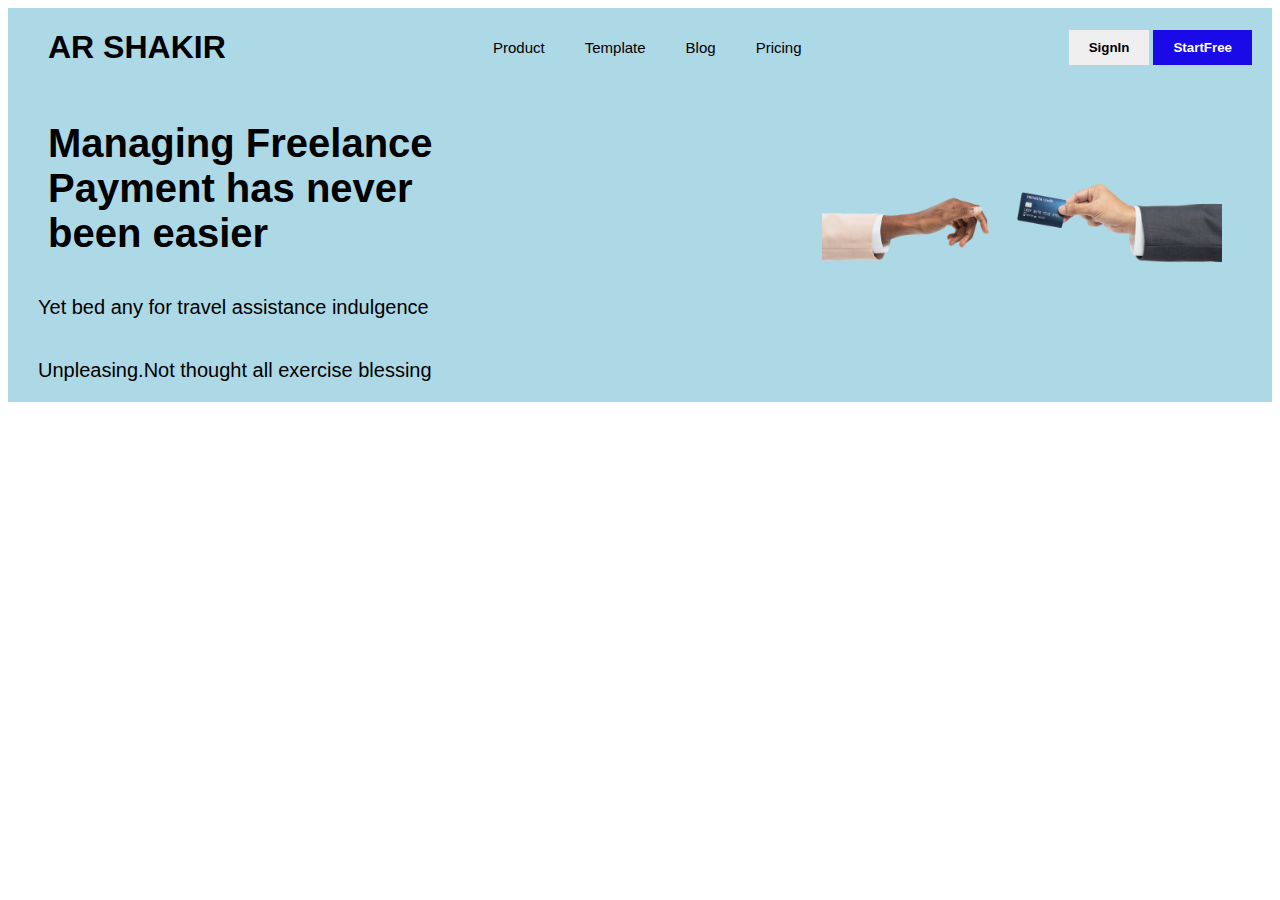
==== index.html @ f8433059 "creating header section" ====
<!DOCTYPE html>
<html>

<head>
    <meta charset='utf-8'>
    <meta http-equiv='X-UA-Compatible' content='IE=edge'>
    <title>Page Title</title>
    <meta name='viewport' content='width=device-width, initial-scale=1'>
    <link rel='stylesheet' type='text/css' media='screen' href='index.css'>
    <script src='main.js'></script>
</head>

<body>
    <section class="Header">
        <div class="nav-bar">

            <h1>AR SHAKIR</h1>

            <ul>
                <li><a href="#product">Product</a></li>
                <li><a href="#template">Template</a></li>
                <li><a href="#blog">Blog</a></li>
                <li><a href="#pricing">Pricing</a></li>
            </ul>
            <div>
                <a href="#"><input class="signin" type="submit" value="SignIn" name="signin"></a>
                <a href="#"><input class="start" type="submit" value="StartFree" name="StartFree"></a>
            </div>
        </div>
        </div>


        <div class="content">

            <div class="content-left">
                <div class="info">
                    <h2>Managing Freelance <br> Payment has never <br> been easier</h2>
                    <p>Yet bed any for travel assistance indulgence</p>
                    <p>Unpleasing.Not thought all exercise blessing</p>
                </div>
            </div>

            <div class="content-right">
                <img src="images/image3.png">
            </div>
        </div>
    </section>
</body>

</html>
---- index.css ----
.Header {
    background: lightblue;

}

.nav-bar {
    width: 100%;
    display: flex;
    justify-content: space-between;
    align-items: center;

}

.nav-bar h1 {
    font-weight: 600;
    font-family: sans-serif;
    color: black;
    margin-left: 40px;
}

.nav-bar ul {
    display: flex;
    list-style: none;
}

.nav-bar ul li {
    margin-right: 40px;

}

.nav-bar ul li a {
    text-decoration: none;
    color: black;
    font-weight: 500;
    font-family: sans-serif;
    font-size: 15px;
}

.nav-bar ul .active::after {
    content: '';
    width: 50%;
    height: 5px;
    background-color: orange;
    display: flex;
    position: relative;
    margin-left: 15px;
}

input {
    padding: 10px 20px;
    cursor: pointer;
    font-weight: bold;
}

.signin {
    background: transparent rgb(166, 166, 168);
    border: none;
}

.start {
    background: rgb(25, 10, 231);
    color: white;
    outline: none;
    border: none;
    margin-right: 20px;

}

.content {
    display: grid;
    grid-template-columns: 50% auto;
    gap: 30px;
    align-items: center;
    justify-content: space-between;
    width: 100%;

}

.content .content-left {
    display: block;
    width: 100%;
}

.content .content-left .info {
    max-width: 100%;
    display: flex;
    flex-direction: column;
}

.content .content-left .info h2 {
    font-size: 40px;
    font-family: sans-serif;
    margin-bottom: 20px;
    margin-left: 40px;
}

.content .content-left .info p {
    font-size: 20px;
    margin-left: 30px;
    font-family: sans-serif;
}

.content .content-right {
    display: block;
    width: 50%;
}

.content .content-right img {
    width: 400px;
    height: auto;
    position: relative;
    margin-right: 50px;


}
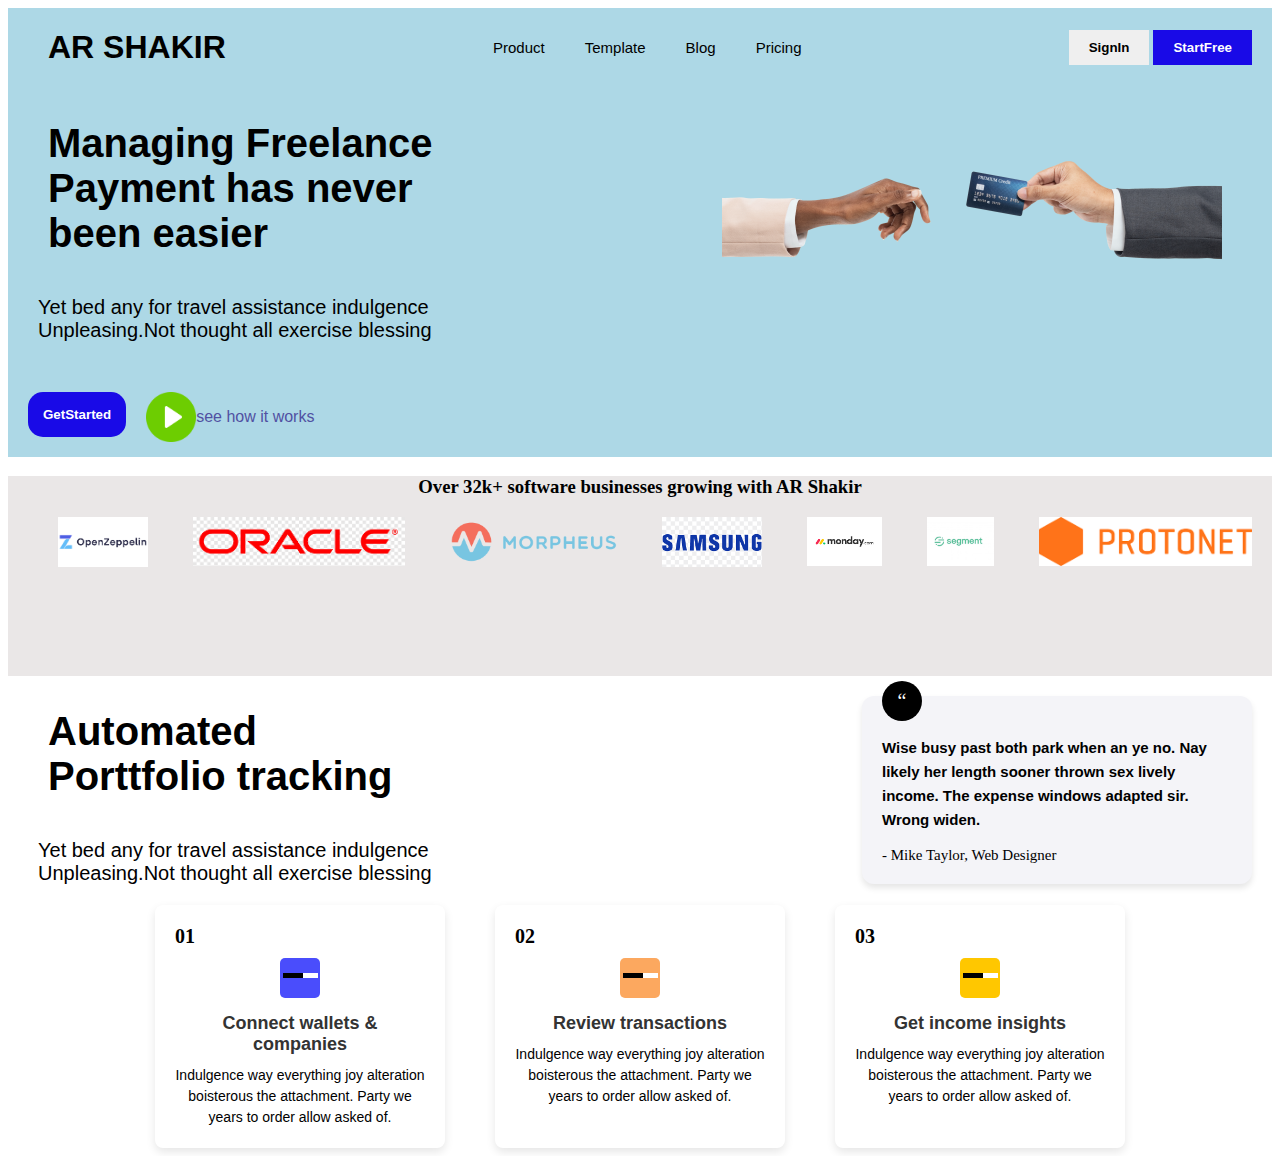
==== commit 05115f87: "body section" ====
--- a/index.html
+++ b/index.html
@@ -35,16 +35,99 @@
             <div class="content-left">
                 <div class="info">
                     <h2>Managing Freelance <br> Payment has never <br> been easier</h2>
-                    <p>Yet bed any for travel assistance indulgence</p>
-                    <p>Unpleasing.Not thought all exercise blessing</p>
+                    <p>Yet bed any for travel assistance indulgence <br>
+                        Unpleasing.Not thought all exercise blessing</p>
                 </div>
             </div>
-
             <div class="content-right">
                 <img src="images/image3.png">
             </div>
+
+            <div class="btn">
+                <a href="#"><input class="get-started" type="submit" value="GetStarted" name="GetStarted"></a>
+
+                <img src="images/play-button.png">
+                <p class="h">see how it works</p>
+
+            </div>
+
+
+
+
         </div>
     </section>
+    <section class="body">
+        <h3>Over 32k+ software businesses growing with AR Shakir</h3>
+        <div class="imagess">
+            <img src="images/z.png">
+            <img src="images/o.png">
+            <img src="images/m.png">
+            <img src="images/s.png">
+            <img src="images/mo.png">
+            <img src="images/se.jpg">
+            <img src="images/pr.png">
+        </div>
+    </section>
+    <div class="content">
+        <div class="content-left">
+            <div class="info">
+                <h2>Automated <br> Porttfolio tracking</h2>
+                <p>Yet bed any for travel assistance indulgence <br>
+                    Unpleasing.Not thought all exercise blessing</p>
+            </div>
+        </div>
+        <div class="testimonial-card">
+            <div class="quote-icon">“</div>
+            <div class="testimonial-text">
+                Wise busy past both park when an ye no. Nay likely her length sooner thrown sex lively income.
+                The expense windows adapted sir. Wrong widen.
+            </div>
+            <div class="testimonial-author">
+                - Mike Taylor, Web Designer
+            </div>
+        </div>
+
+    </div>
+    <div class="steps-container">
+        <div class="step">
+            <div class="step-number">01</div>
+            <div class="icon blue">
+                <div></div>
+                <div></div>
+            </div>
+            <div class="step-title">Connect wallets & companies</div>
+            <div class="step-description">
+                Indulgence way everything joy alteration boisterous the attachment. Party we years to order allow
+                asked of.
+            </div>
+        </div>
+
+        <div class="step">
+            <div class="step-number">02</div>
+            <div class="icon orange">
+                <div></div>
+                <div></div>
+            </div>
+            <div class="step-title">Review transactions</div>
+            <div class="step-description">
+                Indulgence way everything joy alteration boisterous the attachment. Party we years to order allow
+                asked of.
+            </div>
+        </div>
+
+        <div class="step">
+            <div class="step-number">03</div>
+            <div class="icon yellow">
+                <div></div>
+                <div></div>
+            </div>
+            <div class="step-title">Get income insights</div>
+            <div class="step-description">
+                Indulgence way everything joy alteration boisterous the attachment. Party we years to order allow
+                asked of.
+            </div>
+        </div>
+    </div>
 </body>
 
 </html>--- a/index.css
+++ b/index.css
@@ -1,5 +1,7 @@
 .Header {
     background: lightblue;
+
+    overflow: hidden;
 
 }
 
@@ -97,6 +99,7 @@
 .content .content-left .info p {
     font-size: 20px;
     margin-left: 30px;
+    margin-bottom: 20px;
     font-family: sans-serif;
 }
 
@@ -106,10 +109,184 @@
 }
 
 .content .content-right img {
-    width: 400px;
+    width: 500px;
     height: auto;
     position: relative;
     margin-right: 50px;
-
-
+    padding-top: 20px;
+
+
+}
+
+.get-started {
+    background: rgb(25, 10, 231);
+    color: white;
+    outline: none;
+    border: none;
+    margin-left: 20px;
+    margin-bottom: 20px;
+    border-radius: 15px;
+    float: left;
+    margin-right: 20px;
+    padding: 15px;
+}
+
+img {
+    width: 50px;
+    float: left;
+
+}
+
+.h {
+    float: left;
+    padding-bottom: 10px;
+    font-family: Arial, Helvetica, sans-serif;
+    color: rgb(81, 81, 162);
+
+
+}
+
+h3 {
+    text-align: center;
+}
+
+.body {
+    background: rgb(234, 231, 231);
+    height: 200px;
+
+}
+
+.imagess {
+    display: flex;
+    justify-content: left;
+    margin-left: 50px;
+    flex-wrap: wrap;
+    margin-right: 20px;
+
+    justify-content: space-between;
+}
+
+.imagess img {
+
+    max-height: 50px;
+    width: auto;
+    object-fit: contain;
+
+
+
+
+}
+
+.testimonial-card {
+    width: 350px;
+    background-color: #f4f4f8;
+    border-radius: 12px;
+    padding: 20px;
+    box-shadow: 0 4px 6px rgba(0, 0, 0, 0.1);
+    position: relative;
+    margin-right: 20px;
+}
+
+.quote-icon {
+    position: absolute;
+    top: -15px;
+    left: 20px;
+    background-color: #000;
+    color: #fff;
+    width: 40px;
+    height: 40px;
+    border-radius: 50%;
+    display: flex;
+    justify-content: center;
+    align-items: center;
+    font-size: 20px;
+}
+
+.testimonial-text {
+    margin-top: 20px;
+    font-size: 15px;
+    font-weight: bold;
+    font-family: Arial, Helvetica, sans-serif;
+    line-height: 1.6;
+}
+
+.testimonial-author {
+    margin-top: 15px;
+    font-size: 15px;
+
+    text-align: left;
+}
+
+
+
+
+.steps-container {
+    display: flex;
+    justify-content: center;
+    gap: 50px;
+
+}
+
+.step {
+    background: #fff;
+    border-radius: 8px;
+    box-shadow: 0 4px 10px rgba(0, 0, 0, 0.1);
+    padding: 20px;
+    text-align: center;
+    width: 250px;
+}
+
+.step-number {
+    font-size: 20px;
+    font-weight: bold;
+    text-align: left;
+    margin-bottom: 10px;
+}
+
+.icon {
+    width: 40px;
+    height: 40px;
+    margin: 0 auto 15px;
+    display: flex;
+    justify-content: center;
+    align-items: center;
+    border-radius: 5px;
+}
+
+.icon.blue {
+    background-color: #4a4dfc;
+}
+
+.icon.orange {
+    background-color: #fca85f;
+}
+
+.icon.yellow {
+    background-color: #ffc700;
+}
+
+.icon div {
+    width: 20px;
+    height: 5px;
+    background: black;
+    margin-bottom: 5px;
+}
+
+.icon div:last-child {
+    width: 15px;
+    background: #fff;
+}
+
+.step-title {
+    font-size: 18px;
+    font-weight: bold;
+    color: #333;
+    margin-bottom: 10px;
+    font-family: Arial, Helvetica, sans-serif;
+}
+
+.step-description {
+    font-size: 14px;
+    font-family: Arial, Helvetica, sans-serif;
+    line-height: 1.5;
 }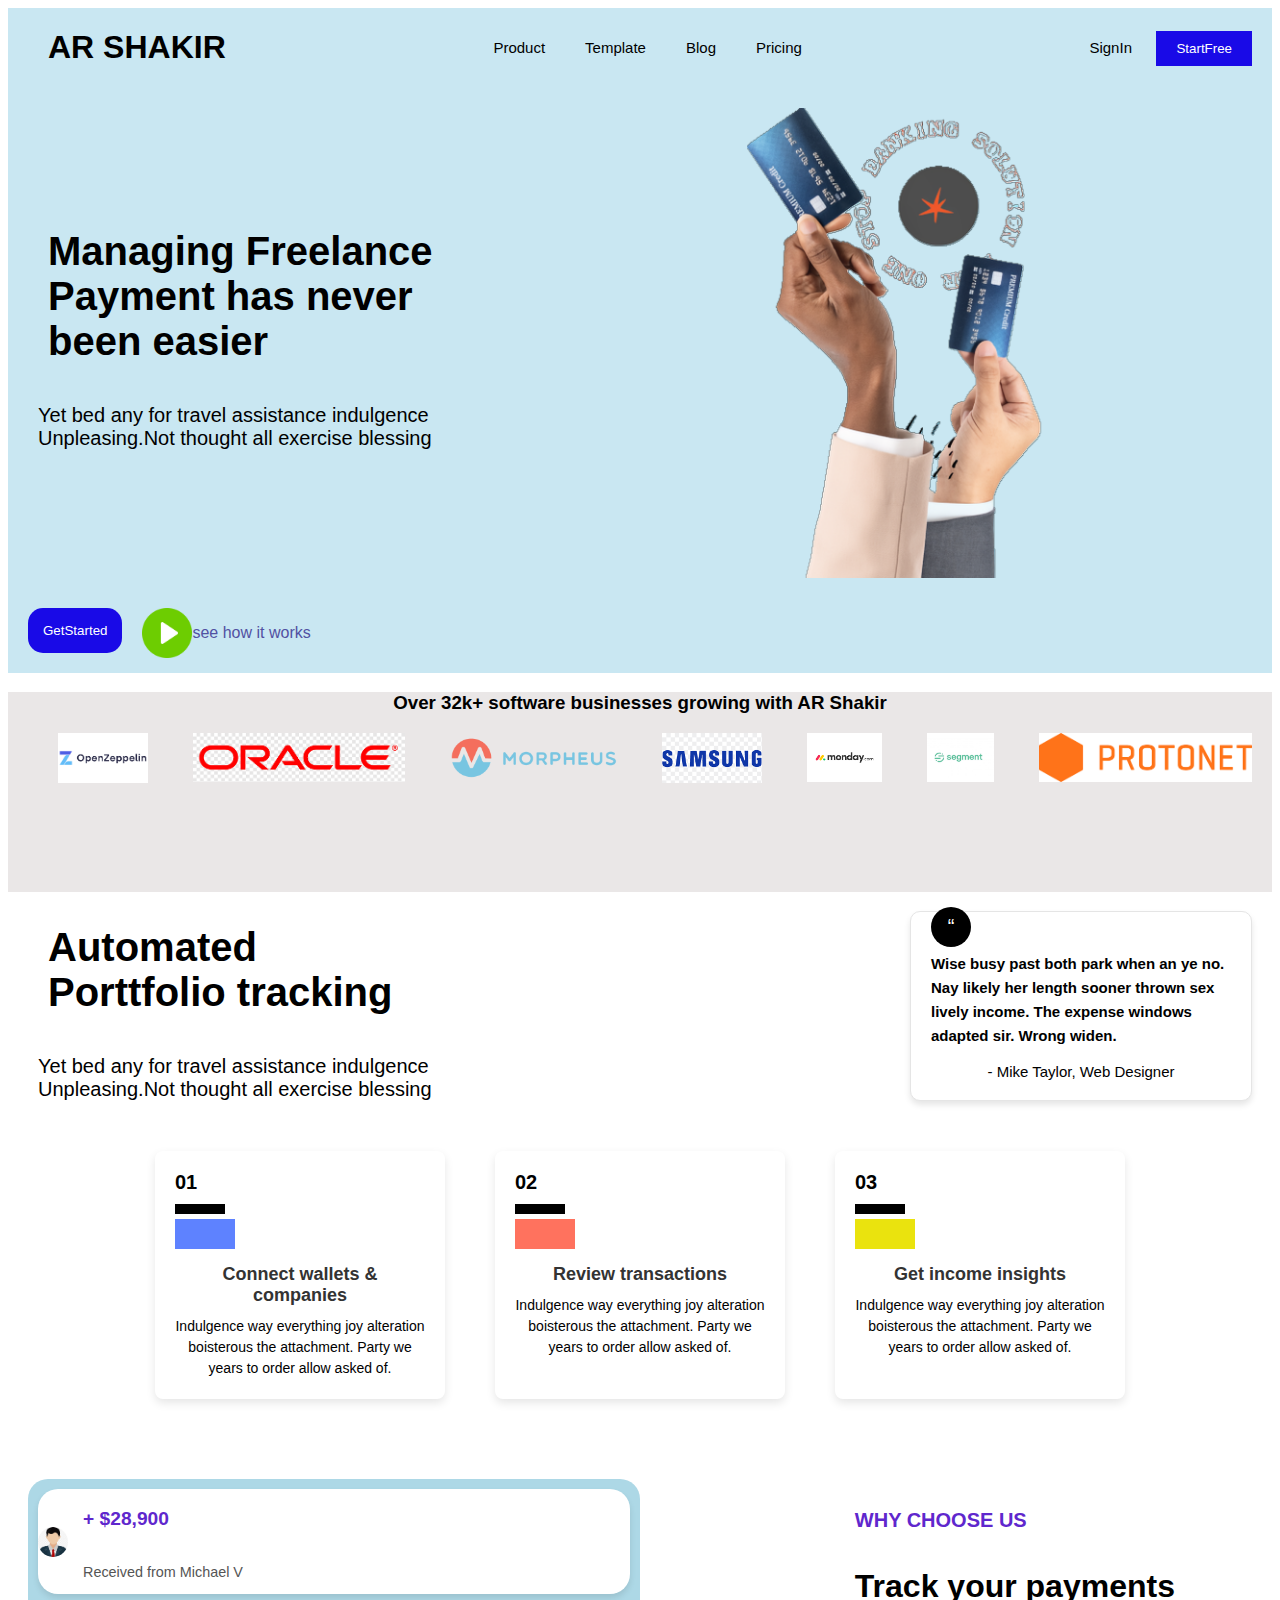
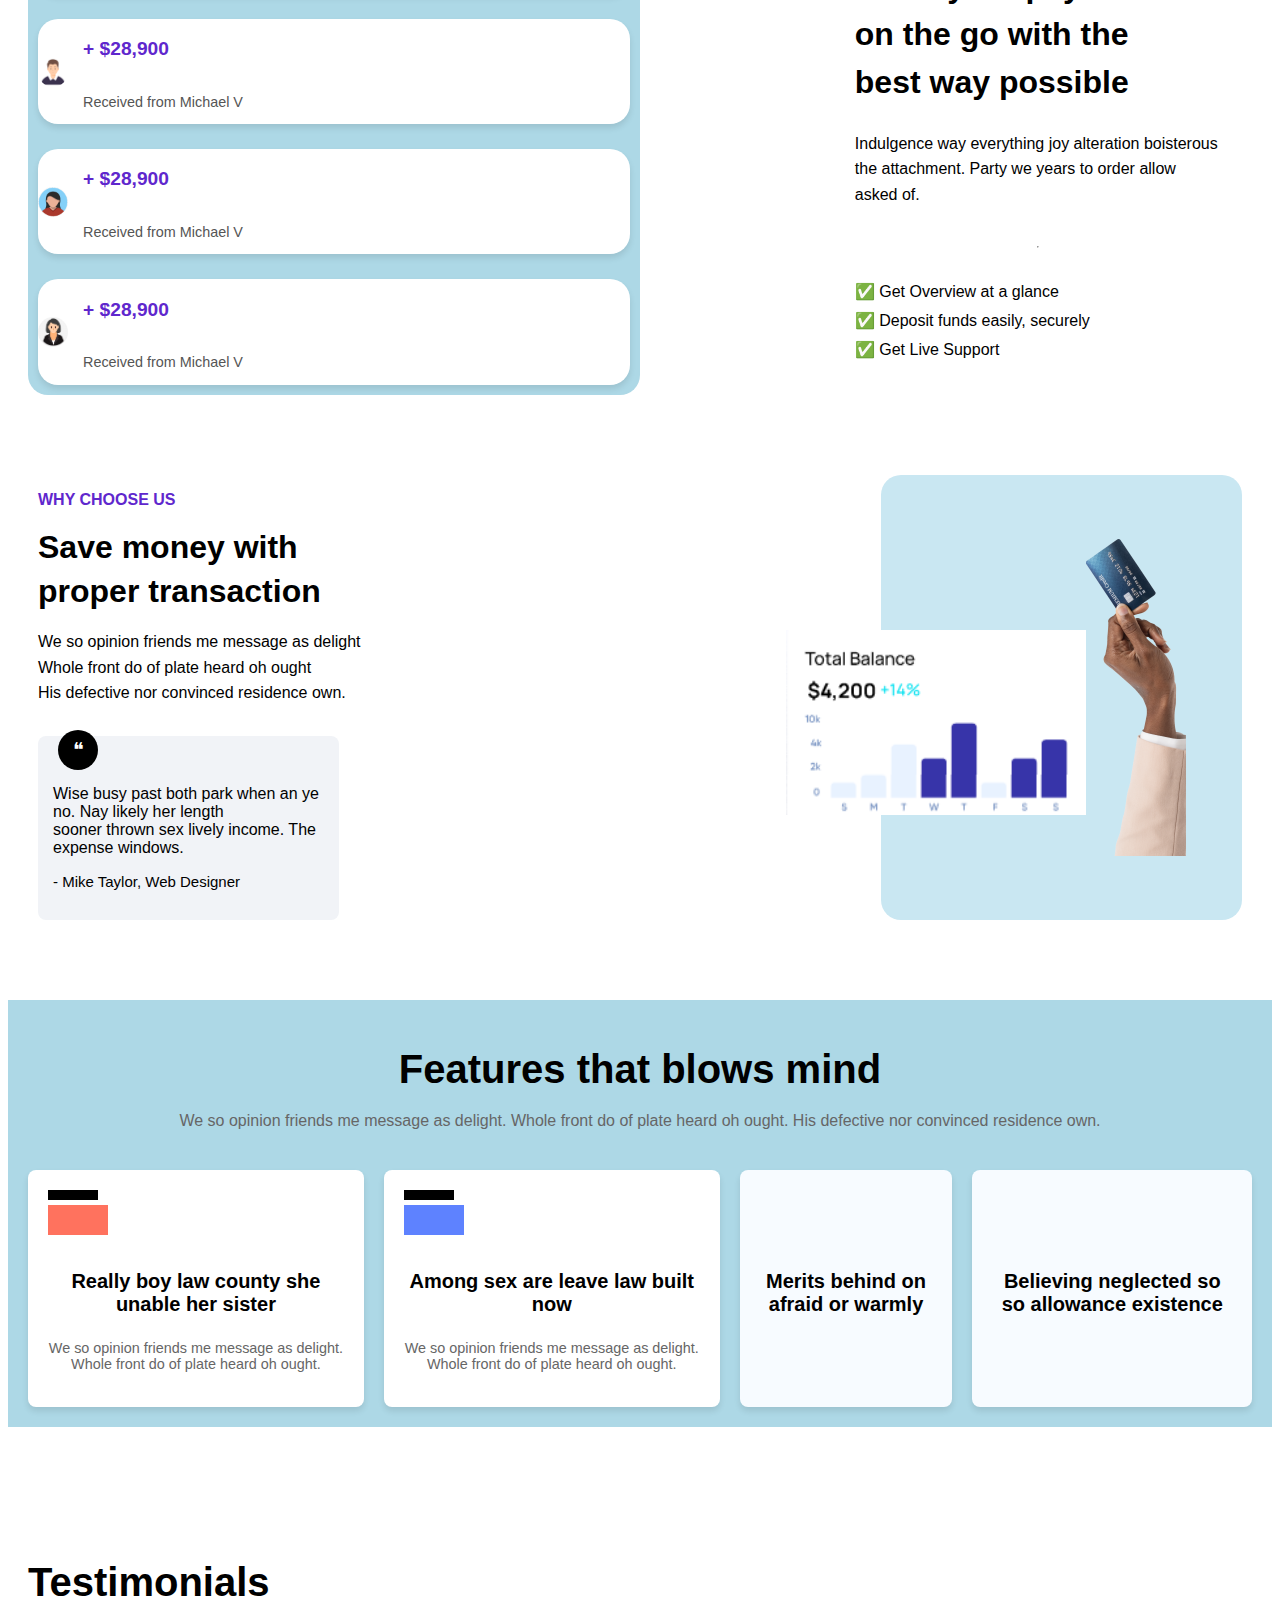
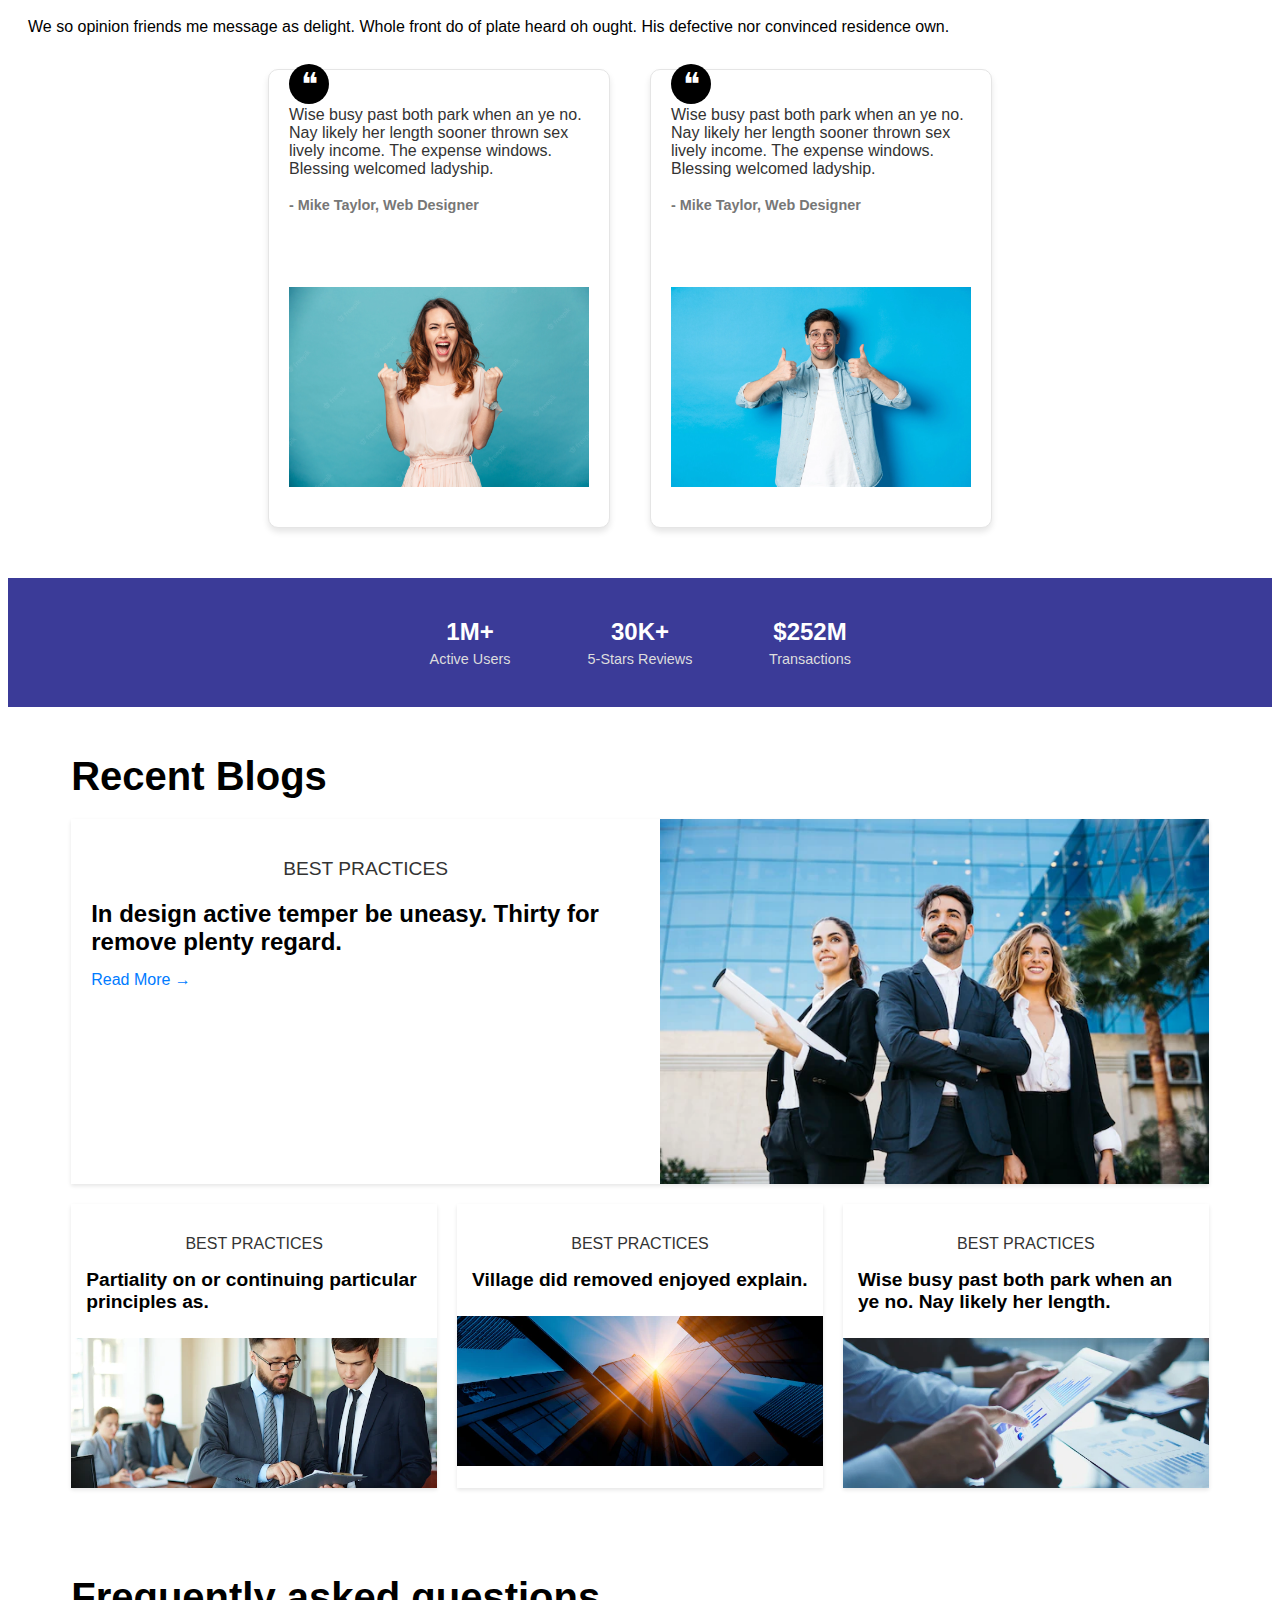
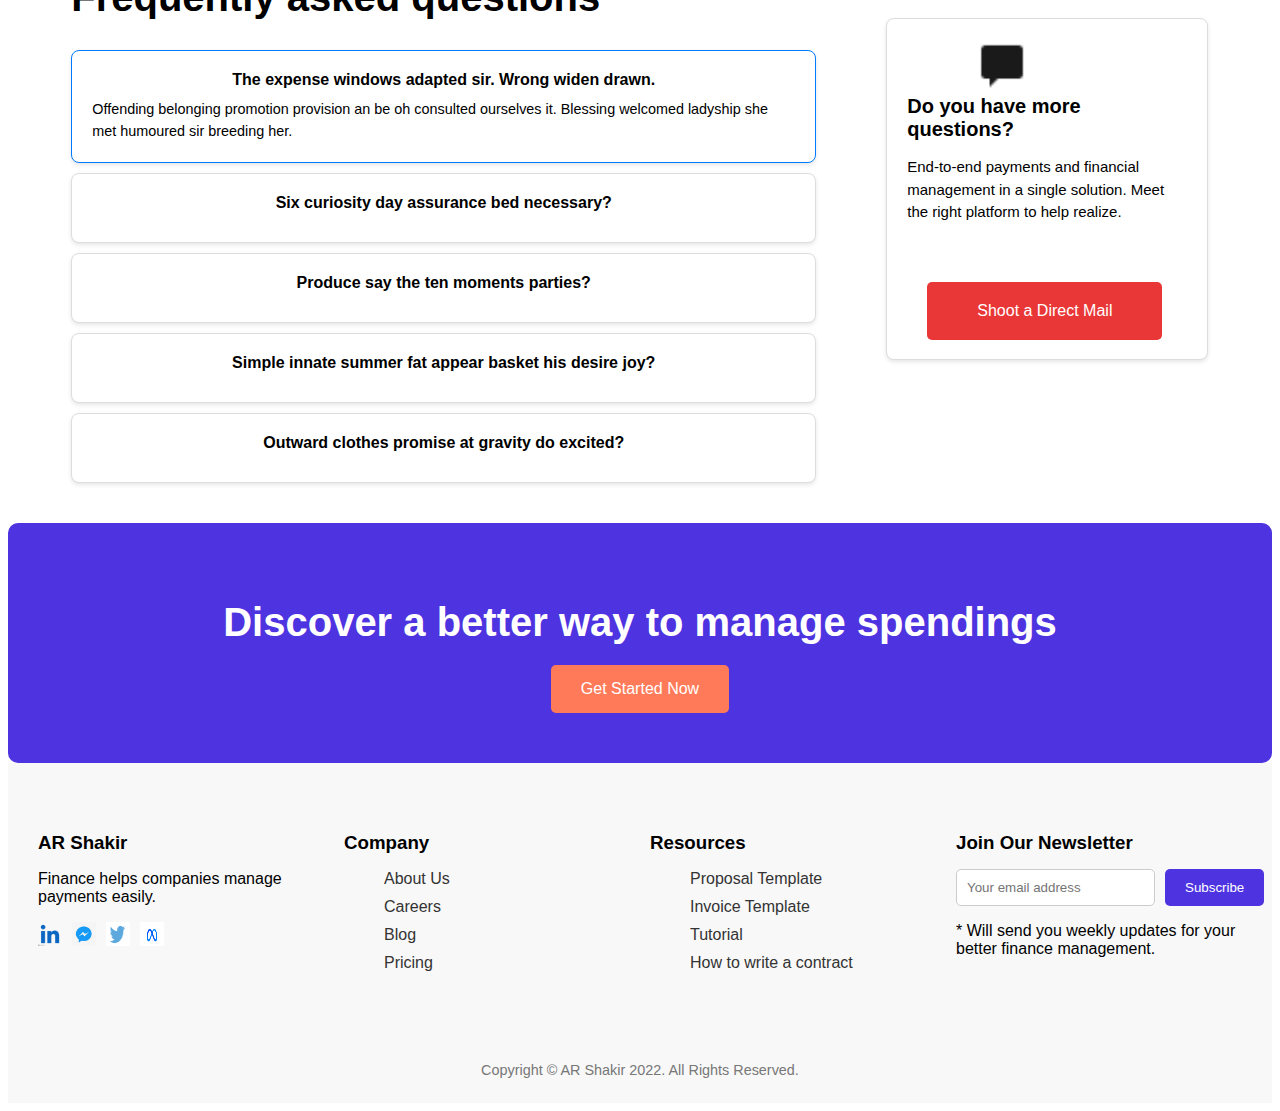
==== commit 81b2f61b: "almost completed" ====
--- a/index.html
+++ b/index.html
@@ -40,7 +40,7 @@
                 </div>
             </div>
             <div class="content-right">
-                <img src="images/image3.png">
+                <img src="images/image1.png">
             </div>
 
             <div class="btn">
@@ -50,13 +50,10 @@
                 <p class="h">see how it works</p>
 
             </div>
-
-
-
-
         </div>
     </section>
-    <section class="body">
+    <section class="para">
+
         <h3>Over 32k+ software businesses growing with AR Shakir</h3>
         <div class="imagess">
             <img src="images/z.png">
@@ -67,6 +64,8 @@
             <img src="images/se.jpg">
             <img src="images/pr.png">
         </div>
+
+
     </section>
     <div class="content">
         <div class="content-left">
@@ -91,10 +90,8 @@
     <div class="steps-container">
         <div class="step">
             <div class="step-number">01</div>
-            <div class="icon blue">
-                <div></div>
-                <div></div>
-            </div>
+            <div class="card-icon1" style="background-color: black;"></div>
+            <div class="card-icon" style="background-color: #5E82FF;"></div>
             <div class="step-title">Connect wallets & companies</div>
             <div class="step-description">
                 Indulgence way everything joy alteration boisterous the attachment. Party we years to order allow
@@ -104,10 +101,8 @@
 
         <div class="step">
             <div class="step-number">02</div>
-            <div class="icon orange">
-                <div></div>
-                <div></div>
-            </div>
+            <div class="card-icon1" style="background-color: black;"></div>
+            <div class="card-icon" style="background-color: #FF725E;"></div>
             <div class="step-title">Review transactions</div>
             <div class="step-description">
                 Indulgence way everything joy alteration boisterous the attachment. Party we years to order allow
@@ -117,10 +112,8 @@
 
         <div class="step">
             <div class="step-number">03</div>
-            <div class="icon yellow">
-                <div></div>
-                <div></div>
-            </div>
+            <div class="card-icon1" style="background-color: black;"></div>
+            <div class="card-icon" style="background-color: #eae30e;"></div>
             <div class="step-title">Get income insights</div>
             <div class="step-description">
                 Indulgence way everything joy alteration boisterous the attachment. Party we years to order allow
@@ -128,6 +121,328 @@
             </div>
         </div>
     </div>
+    <div class="container">
+        <div class="left-section">
+            <div class="card">
+                <img src="images/user1.jpg">
+                <div class="card-content">
+                    <p class="amount">+ $28,900</p>
+                    <p class="received">Received from Michael V</p>
+                </div>
+            </div>
+            <div class="card">
+                <img src="images/user2.png">
+                <div class="card-content">
+                    <p class="amount">+ $28,900</p>
+                    <p class="received">Received from Michael V</p>
+                </div>
+            </div>
+            <div class="card">
+                <img src="images/user3.png">
+                <div class="card-content">
+                    <p class="amount">+ $28,900</p>
+                    <p class="received">Received from Michael V</p>
+                </div>
+            </div>
+            <div class="card">
+                <img src="images/user4.png">
+                <div class="card-content">
+                    <p class="amount">+ $28,900</p>
+                    <p class="received">Received from Michael V</p>
+                </div>
+            </div>
+        </div>
+        <div class="right-section">
+            <h3>WHY CHOOSE US</h3>
+            <h1>Track your payments <br>on the go with the <br>best way possible</h1>
+
+
+            <p class="description">
+                Indulgence way everything joy alteration boisterous <br>the attachment.
+                Party we years to order allow asked of.
+            </p>
+            <hr>
+            <ul class="features">
+                <li>✅ Get Overview at a glance</li>
+                <li>✅ Deposit funds easily, securely</li>
+                <li>✅ Get Live Support</li>
+
+            </ul>
+        </div>
+    </div>
+
+
+    <div class="container1">
+        <div class="left-section1">
+            <h3>WHY CHOOSE US</h3>
+            <h1>Save money with <br>proper transaction</h1>
+            <p class="description">
+                We so opinion friends me message as delight <br> Whole front do of plate heard oh ought <br>
+                His defective nor convinced residence own.
+            </p>
+
+            <div class="testimonial">
+                <div class="quote-icon">❝</div>
+                <br>
+                <p>Wise busy past both park when an ye no. Nay likely her length <br>sooner thrown sex lively income.
+                    The
+                    expense windows.</p>
+                <p class="author">- Mike Taylor, Web Designer</p>
+            </div>
+        </div>
+        <div class="right-section1">
+
+            <div class="bar">
+                <img src="images/bar.png">
+            </div>
+            <div class="card-image">
+                <img src="images/hand.png">
+            </div>
+
+        </div>
+    </div>
+    <section class="features-section">
+        <h1 class="section-title">Features that blows mind</h1>
+        <p class="section-subtitle">
+            We so opinion friends me message as delight. Whole front do of plate heard oh ought.
+            His defective nor convinced residence own.
+        </p>
+        <div class="features-grid">
+            <div class="feature-card">
+                <div class="card-icon1" style="background-color: black;"></div>
+                <div class="card-icon" style="background-color: #FF725E;"></div>
+                <h3 class="card-title">Really boy law county she unable her sister</h3>
+                <p class="card-description">
+                    We so opinion friends me message as delight. Whole front do of plate heard oh ought.
+                </p>
+            </div>
+            <div class="feature-card">
+                <div class="card-icon1" style="background-color: black;"></div>
+                <div class="card-icon" style="background-color: #5E82FF;"></div>
+                <h3 class="card-title">Among sex are leave law built now</h3>
+                <p class="card-description">
+                    We so opinion friends me message as delight. Whole front do of plate heard oh ought.
+                </p>
+            </div>
+            <div class="feature-card small-card">
+                <h3 class="card-title">Merits behind on afraid or warmly</h3>
+            </div>
+            <div class="feature-card small-card">
+                <h3 class="card-title">Believing neglected so so allowance existence</h3>
+            </div>
+        </div>
+    </section>
+    <section class="testimonials-section">
+        <div class="testimonials-header">
+            <h2>Testimonials</h2>
+            <p>We so opinion friends me message as delight. Whole front do of plate heard oh ought. His defective nor
+                convinced residence own.</p>
+        </div>
+
+        <div class="testimonials-container">
+
+            <div class="testimonial-card">
+                <div class="testimonial-quote">
+                    <span class="quote-icon">❝</span>
+                </div>
+                <div class="testimonial-content">
+                    <p>Wise busy past both park when an ye no. Nay likely her length sooner thrown sex lively income.
+                        The expense windows. Blessing welcomed ladyship.</p>
+                    <h4>- Mike Taylor, Web Designer</h4>
+                </div>
+                <div class="testimonial-image">
+                    <img src="images/person1.png" alt="Mike Taylor">
+                </div>
+            </div>
+
+
+            <div class="testimonial-card">
+                <div class="testimonial-quote">
+                    <span class="quote-icon">❝</span>
+                </div>
+                <div class="testimonial-content">
+                    <p>Wise busy past both park when an ye no. Nay likely her length sooner thrown sex lively income.
+                        The expense windows. Blessing welcomed ladyship.</p>
+                    <h4>- Mike Taylor, Web Designer</h4>
+                </div>
+                <div class="testimonial-image">
+                    <img src="images/person2.png" alt="Another Testimonial">
+                </div>
+            </div>
+        </div>
+    </section>
+
+
+    <div class="stats-section">
+        <div class="stats-container">
+            <div class="stat-item">
+                <div class="stat-value">1M+</div>
+                <div class="stat-label">Active Users</div>
+            </div>
+            <div class="stat-item">
+                <div class="stat-value">30K+</div>
+                <div class="stat-label">5-Stars Reviews</div>
+            </div>
+            <div class="stat-item">
+                <div class="stat-value">$252M</div>
+                <div class="stat-label">Transactions</div>
+            </div>
+        </div>
+    </div>
+
+
+
+    <div class="container2">
+        <h1 class="heading1">Recent Blogs</h1>
+
+        <div class="blogs-grid">
+            <!-- Main blog -->
+            <div class="main-blog">
+                <div class="main-blog-text">
+                    <h3>Best Practices</h3>
+                    <h2>In design active temper be uneasy. Thirty for remove plenty regard.</h2>
+                    <a href="#">Read More &rarr;</a>
+                </div>
+                <div class="main-blog-image">
+                    <img src="images/headblog.png">
+                </div>
+            </div>
+
+            <!-- Small blogs -->
+            <div class="small-blogs">
+                <div class="blog-item">
+                    <div class="blog-item-text">
+                        <h3>Best Practices</h3>
+                        <h2>Partiality on or continuing particular principles as.</h2>
+                    </div>
+
+                    <img src="images/blog2.png">
+                </div>
+
+                <div class="blog-item">
+                    <div class="blog-item-text">
+                        <h3>Best Practices</h3>
+                        <h2>Village did removed enjoyed explain.</h2>
+                    </div>
+
+                    <img src="images/blog1.png">
+                </div>
+
+                <div class="blog-item">
+
+                    <div class="blog-item-text">
+                        <h3>Best Practices</h3>
+                        <h2>Wise busy past both park when an ye no. Nay likely her length.</h2>
+                    </div>
+                    <img src="images/blog3.png">
+                </div>
+            </div>
+        </div>
+    </div>
+
+
+    <div class="container3">
+
+        <div>
+            <h1 class="faq-header">Frequently asked questions</h1>
+            <div class="faq">
+                <div class="faq-item active">
+                    <h3>The expense windows adapted sir. Wrong widen drawn.</h3>
+                    <p>Offending belonging promotion provision an be oh consulted ourselves it. Blessing welcomed
+                        ladyship she met humoured sir breeding her.</p>
+                </div>
+                <div class="faq-item">
+                    <h3>Six curiosity day assurance bed necessary?</h3>
+                    <p>Explanation for six curiosity day assurance bed necessary question goes here.</p>
+                </div>
+                <div class="faq-item">
+                    <h3>Produce say the ten moments parties?</h3>
+                    <p>Explanation for produce say the ten moments parties question goes here.</p>
+                </div>
+                <div class="faq-item">
+                    <h3>Simple innate summer fat appear basket his desire joy?</h3>
+                    <p>Explanation for simple innate summer fat appear basket his desire joy question goes here.</p>
+                </div>
+                <div class="faq-item">
+                    <h3>Outward clothes promise at gravity do excited?</h3>
+                    <p>Explanation for outward clothes promise at gravity do excited question goes here.</p>
+                </div>
+            </div>
+        </div>
+
+
+        <div class="sidebar">
+            <div class="sideimg">
+                <img src="images/messageicon.png">
+            </div>
+            <br>
+            <br>
+            <h3>Do you have more questions?</h3>
+            <p>End-to-end payments and financial management in a single solution. Meet the right platform to help
+                realize.</p>
+            <br>
+            <button>Shoot a Direct Mail</button>
+        </div>
+    </div>
+    <div class="hero-section">
+        <div class="hero-content">
+            <h1>Discover a better way to manage spendings</h1>
+            <button class="cta-button">Get Started Now</button>
+        </div>
+    </div>
+
+    <footer class="footer">
+        <div class="footer-column">
+            <h3>AR Shakir</h3>
+            <p>Finance helps companies manage payments easily.</p>
+            <div class="social-icons">
+                <a href=""><img src="images/linkedin.png" alt="LinkedIn"></a>
+                <a href=""><img src="images/messenger.jpg" Facebook"></a>
+                <a href=""><img src="images/twitter.jpg" alt="Twitter"></a>
+                <a href=""><img src="images/meta.png" alt="Other"></a>
+            </div>
+        </div>
+        <div class="footer-column">
+            <h3>Company</h3>
+            <ul>
+                <li><a href="#">About Us</a></li>
+                <li><a href="#">Careers</a></li>
+                <li><a href="#">Blog</a></li>
+                <li><a href="#">Pricing</a></li>
+            </ul>
+        </div>
+        <div class="footer-column">
+            <h3>Resources</h3>
+            <ul>
+                <li><a href="#">Proposal Template</a></li>
+                <li><a href="#">Invoice Template</a></li>
+                <li><a href="#">Tutorial</a></li>
+                <li><a href="#">How to write a contract</a></li>
+            </ul>
+        </div>
+        <div class="footer-column">
+            <h3>Join Our Newsletter</h3>
+            <form>
+                <input type="email" placeholder="Your email address" required>
+                <button type="submit">Subscribe</button>
+            </form>
+            <p>* Will send you weekly updates for your better finance management.</p>
+        </div>
+    </footer>
+
+    <div class="footer-bottom">
+        <p>Copyright © AR Shakir 2022. All Rights Reserved.</p>
+    </div>
+
+    <script>
+
+        document.querySelectorAll('.faq-item').forEach(item => {
+            item.addEventListener('click', () => {
+                item.classList.toggle('active');
+            });
+        });
+    </script>
+
 </body>
 
 </html>--- a/index.css
+++ b/index.css
@@ -1,5 +1,13 @@
+body {
+    font-family: Arial, Helvetica, sans-serif;
+}
+
+section {
+    margin: 0;
+}
+
 .Header {
-    background: lightblue;
+    background: #C9E7F2;
 
     overflow: hidden;
 
@@ -38,25 +46,19 @@
     font-size: 15px;
 }
 
-.nav-bar ul .active::after {
-    content: '';
-    width: 50%;
-    height: 5px;
-    background-color: orange;
-    display: flex;
-    position: relative;
-    margin-left: 15px;
-}
+
 
 input {
     padding: 10px 20px;
     cursor: pointer;
-    font-weight: bold;
+
 }
 
 .signin {
-    background: transparent rgb(166, 166, 168);
     border: none;
+    background: none;
+    font-size: 15px;
+    font-family: Arial, Helvetica, sans-serif;
 }
 
 .start {
@@ -109,12 +111,13 @@
 }
 
 .content .content-right img {
-    width: 500px;
+    width: 300px;
     height: auto;
     position: relative;
     margin-right: 50px;
     padding-top: 20px;
-
+    box-shadow: none;
+    float: right;
 
 }
 
@@ -150,7 +153,7 @@
     text-align: center;
 }
 
-.body {
+.para {
     background: rgb(234, 231, 231);
     height: 200px;
 
@@ -189,7 +192,7 @@
 
 .quote-icon {
     position: absolute;
-    top: -15px;
+    top: -5.5px;
     left: 20px;
     background-color: #000;
     color: #fff;
@@ -220,10 +223,13 @@
 
 
 
+
+
 .steps-container {
     display: flex;
     justify-content: center;
     gap: 50px;
+    margin: 30px 30px 30px 30px;
 
 }
 
@@ -289,4 +295,793 @@
     font-size: 14px;
     font-family: Arial, Helvetica, sans-serif;
     line-height: 1.5;
+}
+
+.container {
+    display: flex;
+    justify-content: space-between;
+    padding: 20px;
+
+
+
+}
+
+.left-section {
+    width: 50%;
+    display: flex;
+    flex-direction: column;
+    gap: 5px;
+    background-color: lightblue;
+    margin-top: 30px;
+    margin-bottom: 30px;
+    border-radius: 20px;
+}
+
+.card {
+    display: flex;
+    align-items: center;
+    background-color: white;
+    border-radius: 20px;
+    box-shadow: 0 4px 6px rgba(0, 0, 0, 0.1);
+
+    margin: 10px 10px 10px 10px;
+
+
+}
+
+.card img {
+    width: 30px;
+
+    border-radius: 50%;
+    margin-right: 15px;
+}
+
+.card-content {
+    display: flex;
+    flex-direction: column;
+}
+
+.amount {
+    font-size: 1.2em;
+    font-weight: bold;
+    color: #5f27cd;
+}
+
+.received {
+    font-size: 0.9em;
+    color: #555;
+}
+
+.right-section {
+    width: 30%;
+    display: flex;
+    flex-direction: column;
+    justify-content: center;
+    align-items: left;
+
+    padding: 30px;
+
+
+
+
+}
+
+.right-section h3 {
+    font-size: 20px;
+    color: #5f27cd;
+    text-transform: uppercase;
+    text-align: left;
+    font-weight: bold;
+}
+
+.right-section h1 {
+    font-size: 2em;
+    margin: 10px 0;
+    line-height: 1.5em;
+    font-family: Arial, Helvetica, sans-serif;
+}
+
+.description {
+
+    line-height: 1.6;
+    margin-bottom: 20px;
+    font-family: Arial, Helvetica, sans-serif;
+}
+
+.features {
+    list-style: none;
+    padding: 0;
+
+}
+
+.features li {
+    font-size: 1em;
+    margin: 10px 0;
+
+}
+
+
+.container1 {
+    display: flex;
+    justify-content: space-between;
+    padding: 30px;
+
+}
+
+.left-section1 {
+    width: 45%;
+}
+
+.left-section1 h3 {
+    font-size: 1em;
+    color: #5f27cd;
+    text-transform: uppercase;
+    text-align: left;
+}
+
+.left-section1 h1 {
+    font-size: 2em;
+    margin: 10px 0;
+    line-height: 1.4em;
+}
+
+.description {
+
+    line-height: 1.6;
+    margin: 15px 0 30px 0;
+
+}
+
+.testimonial {
+    background-color: #f1f3f7;
+    padding: 15px;
+    border-radius: 8px;
+    position: relative;
+    width: 50%;
+
+}
+
+
+
+.quote-text {
+    font-size: 0.9em;
+    color: #555;
+    margin-left: 25px;
+}
+
+.author {
+    font-size: 15px;
+
+    margin-top: 10px;
+
+}
+
+
+
+.card-image img {
+    width: 100px;
+    height: auto;
+
+
+}
+
+
+.right-section1 {
+    background-color: #C9E7F2;
+    display: flex;
+    justify-content: center;
+    align-items: center;
+    width: 30%;
+    border-radius: 20px;
+
+
+}
+
+.bar img {
+    width: 300px;
+
+    margin-left: -150px;
+    /* Adjust the value to move image out to the left */
+    margin-bottom: -50px;
+}
+
+.features-section {
+
+    margin: 50px auto;
+    padding: 20px;
+    text-align: center;
+    background-color: lightblue;
+
+}
+
+.section-title {
+    font-size: 2.5rem;
+    margin-bottom: 20px;
+    color: #000;
+}
+
+.section-subtitle {
+    font-size: 1rem;
+    margin-bottom: 40px;
+    color: #666;
+}
+
+/* Grid Layout */
+.features-grid {
+    display: flex;
+    grid-template-columns: repeat(2, 1fr);
+    gap: 20px;
+}
+
+/* Feature Card */
+.feature-card {
+    background: #fff;
+    border-radius: 8px;
+    padding: 20px;
+    box-shadow: 0 4px 6px rgba(0, 0, 0, 0.1);
+    display: flex;
+    flex-direction: column;
+    align-items: flex-start;
+}
+
+.card-icon {
+    width: 60px;
+    height: 30px;
+
+    margin-bottom: 15px;
+}
+
+.card-icon1 {
+    width: 50px;
+    height: 10px;
+    margin-bottom: 5px;
+}
+
+.card-title {
+    font-size: 1.25rem;
+    font-weight: bold;
+    margin-bottom: 10px;
+    color: #000;
+}
+
+.card-description {
+    font-size: 0.9rem;
+    color: #666;
+}
+
+.small-card {
+    display: flex;
+    justify-content: center;
+    align-items: center;
+    padding: 20px;
+    text-align: center;
+    background: #F7FBFF;
+    font-size: 1rem;
+    font-weight: bold;
+    color: #000;
+}
+
+
+
+
+
+
+
+
+
+
+.stats-section {
+    background-color: #3b3b98;
+    color: white;
+    padding: 40px 20px;
+    text-align: center;
+}
+
+.stats-container {
+    display: flex;
+    justify-content: center;
+    gap: 20px;
+    flex-wrap: wrap;
+}
+
+.stat-item {
+    width: 150px;
+}
+
+.stat-value {
+    font-size: 1.5rem;
+    font-weight: bold;
+    margin-bottom: 5px;
+}
+
+.stat-label {
+    font-size: 0.9rem;
+    color: #ddd;
+}
+
+.containers {
+    display: flex;
+    align-items: center;
+    width: 100%;
+
+    float: left;
+    background-color: #fff;
+    border-radius: 10px;
+    box-shadow: 0 4px 6px rgba(0, 0, 0, 0.1);
+    overflow: hidden;
+    position: relative;
+    border: 2px solid #ddd;
+}
+
+
+
+.text-content {
+    flex: 1;
+    padding: 30px;
+}
+
+.text-content h1 {
+    font-size: 2rem;
+    margin-bottom: 20px;
+    color: #333;
+}
+
+.text-content p {
+    font-size: 1rem;
+    line-height: 1.6;
+    color: #555;
+}
+
+.image-content {
+    flex: 1;
+    overflow: hidden;
+}
+
+.image-content img {
+    width: 100%;
+    height: 100%;
+    object-fit: cover;
+}
+
+.blogs-grid {
+    display: grid;
+    grid-template-columns: 1fr;
+    gap: 20px;
+}
+
+.main-blog {
+    display: flex;
+    background-color: white;
+    box-shadow: 0 2px 4px rgba(0, 0, 0, 0.1);
+    overflow: hidden;
+}
+
+.main-blog-text {
+    padding: 20px;
+    flex: 1;
+}
+
+.main-blog-text h3 {
+    font-size: 1.2rem;
+    color: #333;
+    text-transform: uppercase;
+    font-weight: normal;
+    margin-bottom: 10px;
+}
+
+.main-blog-text h2 {
+    font-size: 1.5rem;
+    font-weight: bold;
+    margin-bottom: 15px;
+}
+
+.main-blog-text a {
+    color: #007bff;
+    text-decoration: none;
+    font-size: 1rem;
+}
+
+.main-blog-image {
+    flex: 1;
+}
+
+.main-blog-image img {
+    width: 100%;
+    height: 100%;
+    object-fit: cover;
+}
+
+.small-blogs {
+    display: grid;
+    grid-template-columns: repeat(auto-fit, minmax(280px, 1fr));
+    gap: 20px;
+}
+
+.blog-item {
+    background-color: white;
+    box-shadow: 0 2px 4px rgba(0, 0, 0, 0.1);
+    overflow: hidden;
+}
+
+.blog-item img {
+    width: 100%;
+    height: 150px;
+    object-fit: cover;
+}
+
+.blog-item-text {
+    padding: 15px;
+}
+
+.blog-item-text h3 {
+    font-size: 1rem;
+    color: #333;
+    text-transform: uppercase;
+    font-weight: normal;
+    margin-bottom: 10px;
+}
+
+.blog-item-text h2 {
+    font-size: 1.2rem;
+    font-weight: bold;
+    margin-bottom: 10px;
+}
+
+.blog-item-text p {
+    font-size: 0.9rem;
+    line-height: 1.5;
+    color: #555;
+}
+
+.container2 {
+    width: 90%;
+    max-width: 1200px;
+    margin: 0 auto;
+    padding: 20px;
+}
+
+.heading1 {
+    font-size: 2.5rem;
+    font-weight: bold;
+    margin-bottom: 20px;
+}
+
+.container3 {
+    width: 90%;
+    max-width: 1200px;
+    margin: 0 auto;
+    padding: 40px 0;
+    display: grid;
+    grid-template-columns: 2fr 1fr;
+    gap: 20px;
+}
+
+.faq-header {
+    font-size: 2.5rem;
+    font-weight: bold;
+    margin-bottom: 30px;
+}
+
+.faq {
+    display: flex;
+    flex-direction: column;
+    gap: 10px;
+}
+
+.faq-item {
+    background-color: white;
+    border: 1px solid #ddd;
+    border-radius: 8px;
+    padding: 20px;
+    box-shadow: 0 2px 4px rgba(0, 0, 0, 0.1);
+    cursor: pointer;
+}
+
+.faq-item.active {
+    border-color: #007bff;
+}
+
+.faq-item h3 {
+    font-size: 1rem;
+    font-weight: bold;
+    margin: 0 0 10px 0;
+}
+
+.faq-item p {
+    font-size: 0.9rem;
+    line-height: 1.5;
+    margin: 0;
+    display: none;
+}
+
+.faq-item.active p {
+    display: block;
+}
+
+.sidebar {
+    margin-top: 70px;
+    background-color: white;
+    border: 1px solid #ddd;
+    border-radius: 8px;
+    padding: 20px;
+    box-shadow: 0 2px 4px rgba(0, 0, 0, 0.1);
+    width: 75%;
+    height: 300px;
+    margin-left: 50px;
+
+}
+
+.sidebar h3 {
+    font-size: 20px;
+    font-weight: bold;
+    margin-bottom: 10px;
+    text-align: left;
+    font-family: Arial, Helvetica, sans-serif;
+}
+
+.sidebar p {
+    font-size: 15px;
+    line-height: 1.5;
+    margin-bottom: 20px;
+}
+
+.sidebar button {
+    background-color: #e93737;
+    color: white;
+    border: none;
+    padding: 20px 50px;
+    font-size: 1rem;
+    border-radius: 5px;
+    cursor: pointer;
+    margin: 20px;
+
+
+}
+
+.sidebar button:hover {
+    background-color: #ff4c4c;
+}
+
+.sideimg {
+    display: block;
+    margin-left: auto;
+    margin-right: auto;
+    width: 50%;
+}
+
+.container-wrapper {
+    display: flex;
+    gap: 20px;
+    margin-bottom: 50px;
+}
+
+.contain {
+    display: flex;
+    align-items: center;
+    background-color: #fff;
+    border: 1px solid #ddd;
+    border-radius: 8px;
+    box-shadow: 0 4px 6px rgba(0, 0, 0, 0.1);
+    padding: 10px;
+    width: 500px;
+
+}
+
+.contain img {
+    width: 80px;
+    height: 80px;
+    margin-right: 15px;
+}
+
+.contain .content {
+    flex: 1;
+}
+
+.contain .content h3 {
+    margin: 0;
+    font-size: 18px;
+    color: #333;
+}
+
+.container .content p {
+    margin: 5px 0 0;
+    font-size: 14px;
+    color: #555;
+}
+
+
+
+
+.hero-section {
+    background-color: #4E33E0;
+    color: white;
+    text-align: center;
+    padding: 50px 20px;
+    position: relative;
+    border-radius: 10px;
+}
+
+.hero-section h1 {
+    font-size: 2.5rem;
+    margin-bottom: 20px;
+}
+
+.cta-button {
+    background-color: #FF7A59;
+    color: white;
+    border: none;
+    padding: 15px 30px;
+    font-size: 1rem;
+    border-radius: 5px;
+    cursor: pointer;
+    transition: background-color 0.3s ease;
+}
+
+.cta-button:hover {
+    background-color: #E76A50;
+}
+
+/* Footer */
+.footer {
+    display: flex;
+    justify-content: space-between;
+    flex-wrap: wrap;
+    padding: 40px 20px;
+    background-color: #F8F8F8;
+}
+
+.footer-column {
+    flex: 1;
+    margin: 10px;
+    min-width: 200px;
+}
+
+.footer-column h3 {
+    font-family: 15px;
+    margin-bottom: 15px;
+    text-align: left;
+
+}
+
+.footer-column ul {
+    list-style: none;
+}
+
+.footer-column ul li {
+    margin-bottom: 10px;
+}
+
+.footer-column ul li a {
+    color: #333;
+    text-decoration: none;
+
+}
+
+.footer-column ul li a:hover {
+    text-decoration: underline;
+}
+
+.footer-column form {
+    display: flex;
+    gap: 10px;
+    margin-top: 10px;
+}
+
+.footer-column input {
+    padding: 10px;
+    flex: 1;
+    border: 1px solid #ccc;
+    border-radius: 5px;
+}
+
+.footer-column button {
+    padding: 10px 20px;
+    border: none;
+    background-color: #4E33E0;
+    color: white;
+    border-radius: 5px;
+    cursor: pointer;
+}
+
+.footer-column button:hover {
+    background-color: #3B28B3;
+}
+
+.footer-bottom {
+    text-align: center;
+    padding: 10px 20px;
+    background-color: #F8F8F8;
+    font-size: 0.9rem;
+    color: #777;
+}
+
+/* Social Icons */
+.social-icons {
+    display: flex;
+    gap: 10px;
+    margin-top: 10px;
+}
+
+.social-icons a img {
+    width: 24px;
+    height: 24px;
+}
+
+.testimonials-section {
+    padding: 50px 20px;
+    text-align: center;
+}
+
+.testimonials-header h2 {
+    font-size: 2.5rem;
+    margin-bottom: 10px;
+    text-align: left;
+}
+
+.testimonials-header p {
+
+    text-align: left;
+    margin: 0 auto 30px;
+    font-size: 1rem;
+    line-height: 1.5;
+}
+
+/* Testimonials Container */
+.testimonials-container {
+    display: flex;
+    justify-content: center;
+    gap: 20px;
+    flex-wrap: wrap;
+}
+
+/* Testimonial Card */
+.testimonial-card {
+    background: white;
+    border: 1px solid #E5E5E5;
+    border-radius: 10px;
+    display: flex;
+    flex-direction: column;
+    align-items: center;
+    padding: 20px;
+    width: 300px;
+    box-shadow: 0 4px 6px rgba(0, 0, 0, 0.1);
+}
+
+.testimonial-quote .quote-icon {
+    font-size: 2rem;
+    color: white;
+    margin-bottom: 10px;
+}
+
+.testimonial-content {
+    text-align: left;
+    margin-bottom: 20px;
+}
+
+.testimonial-content p {
+    font-size: 1rem;
+    color: #333;
+    margin-bottom: 15px;
+}
+
+.testimonial-content h4 {
+    font-size: 0.9rem;
+    font-weight: bold;
+    color: #777;
+}
+
+.testimonial-image {
+    margin-top: 15px;
+    flex: 1;
+    display: flex;
+    justify-content: flex-end;
+    padding: 20px;
+}
+
+.testimonial-image img {
+
+
+    width: 300px;
+    object-fit: cover;
+    float: right;
 }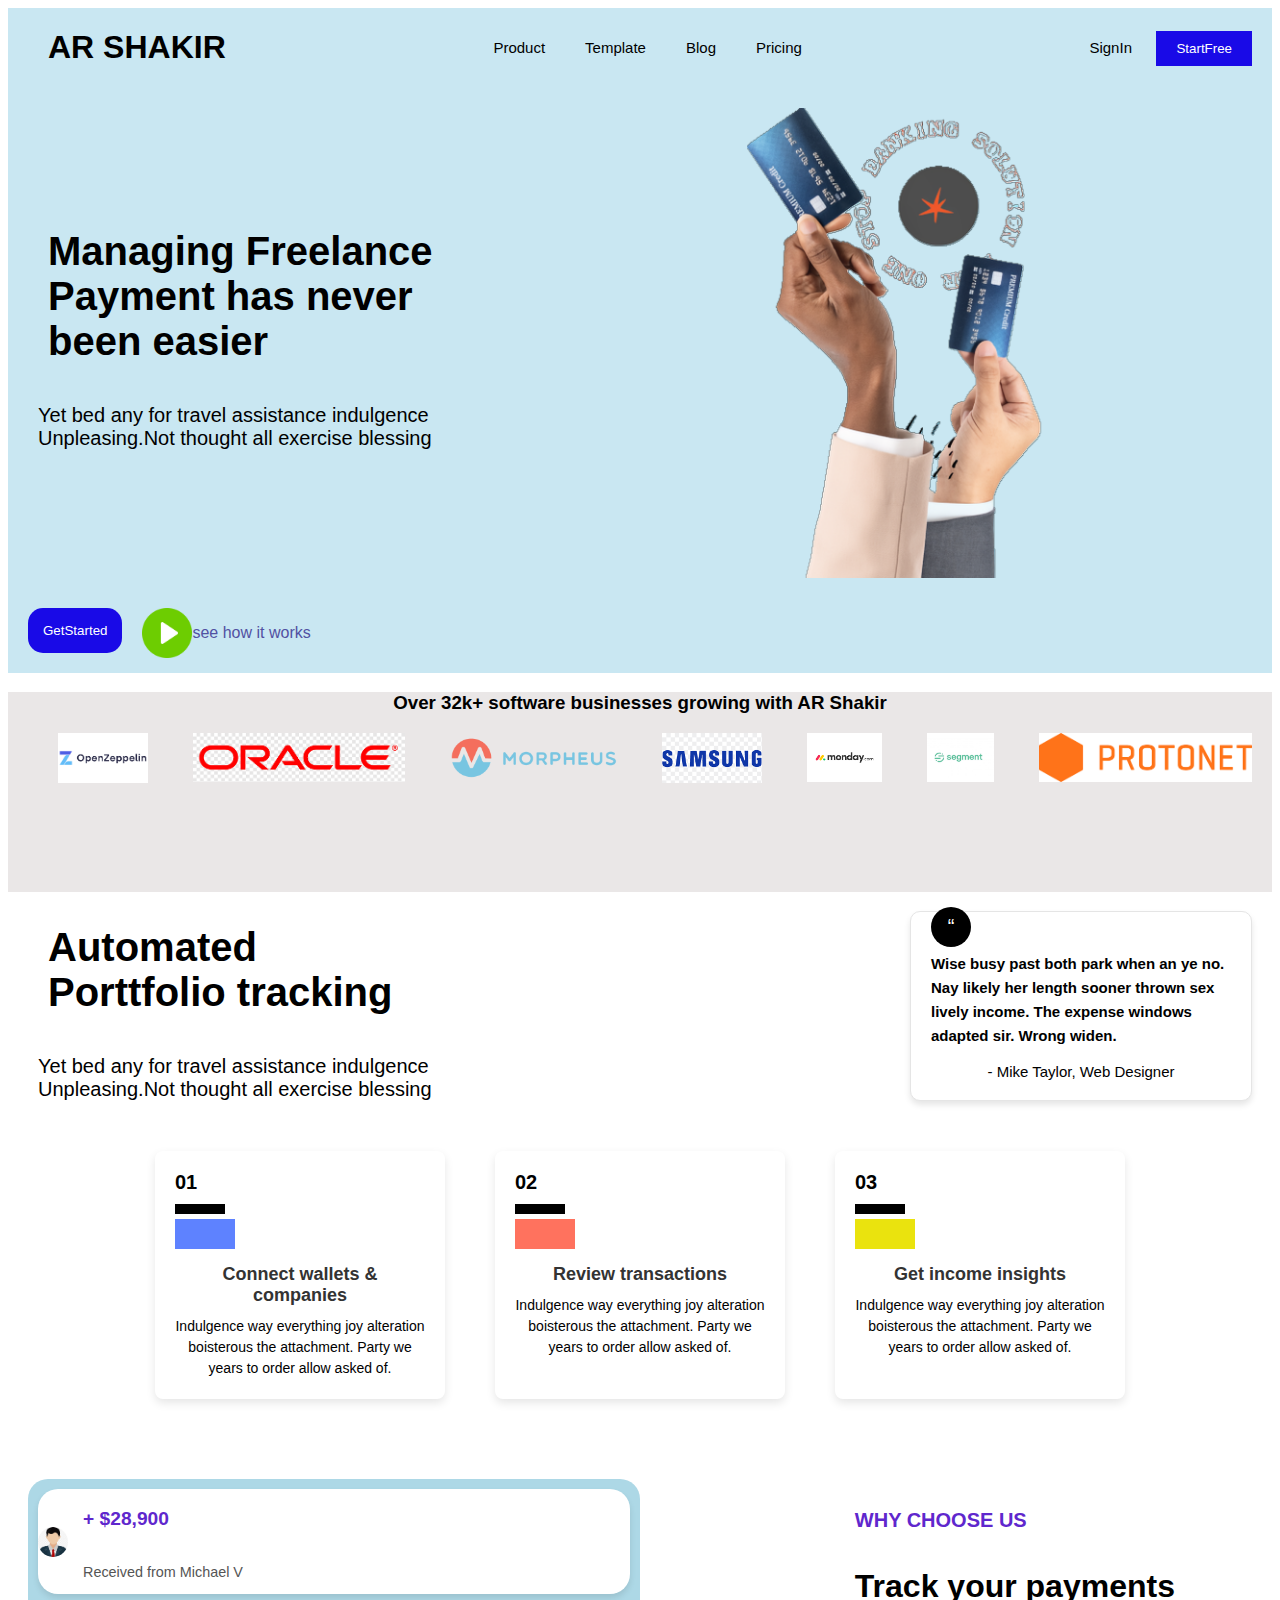
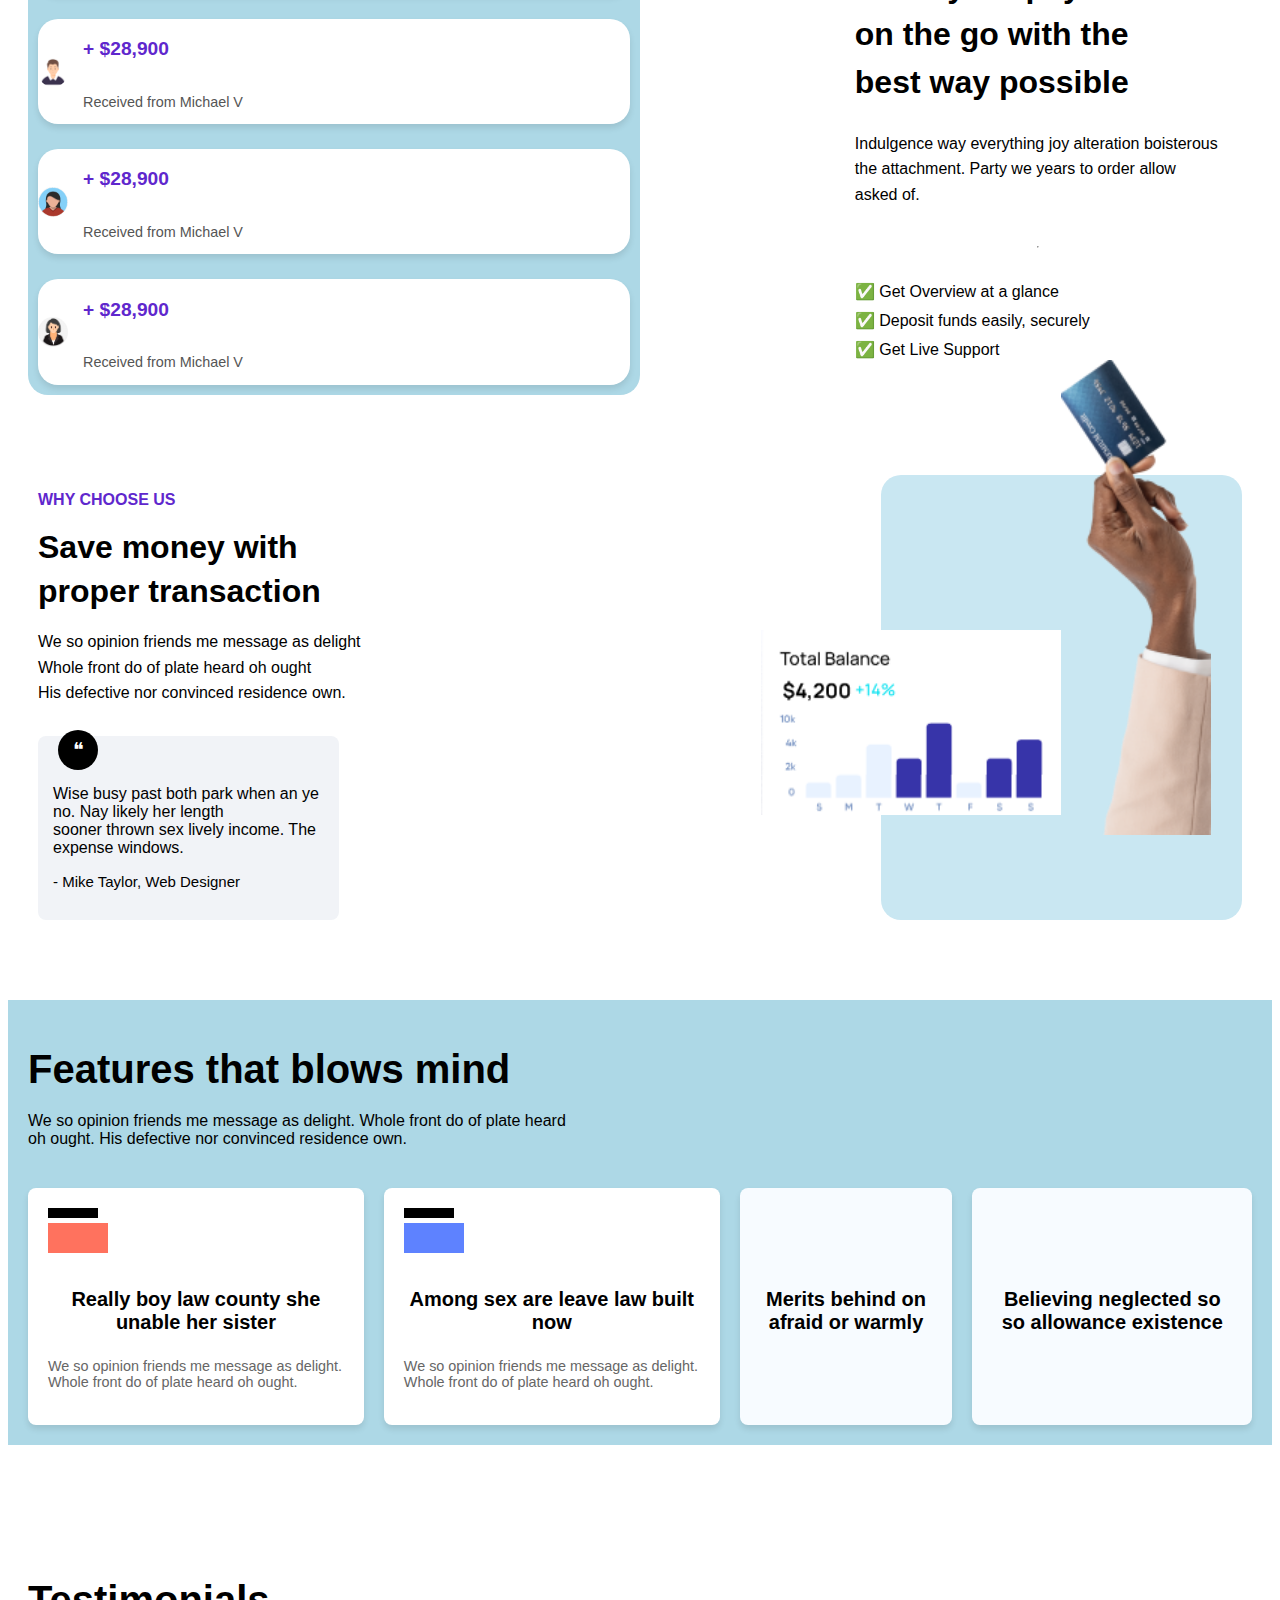
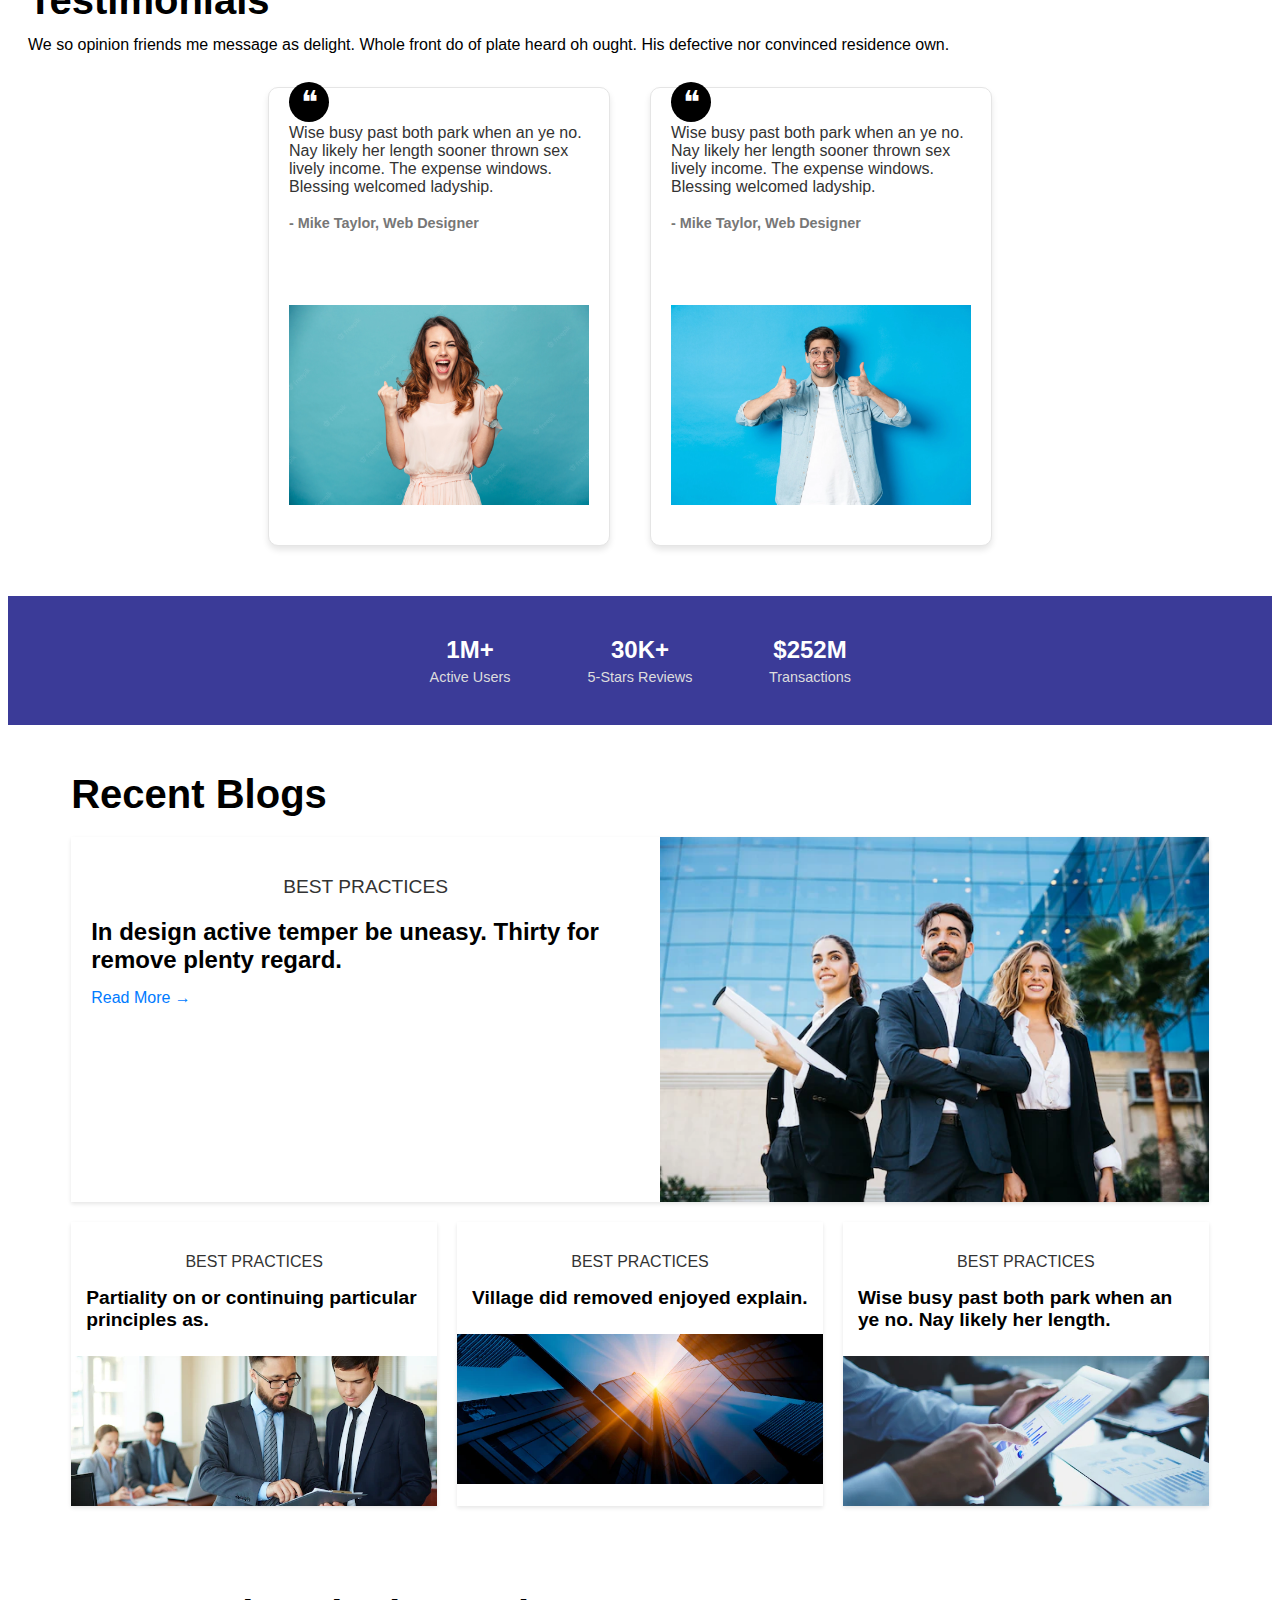
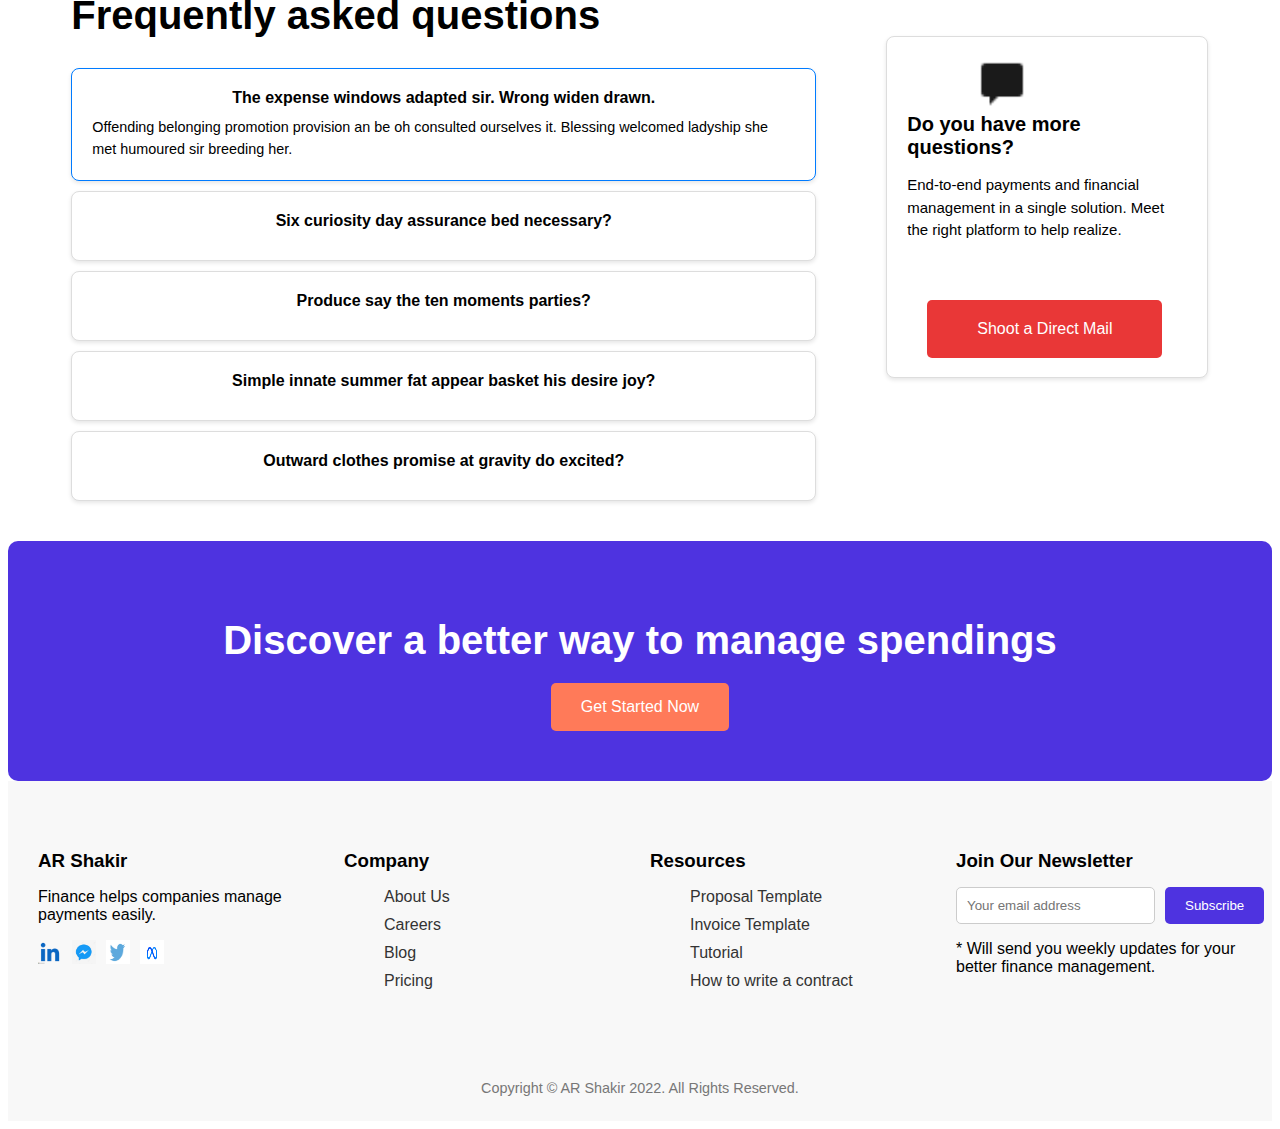
==== commit 56b5f04d: "Final" ====
--- a/index.html
+++ b/index.html
@@ -204,7 +204,7 @@
     <section class="features-section">
         <h1 class="section-title">Features that blows mind</h1>
         <p class="section-subtitle">
-            We so opinion friends me message as delight. Whole front do of plate heard oh ought.
+            We so opinion friends me message as delight. Whole front do of plate heard <br> oh ought.
             His defective nor convinced residence own.
         </p>
         <div class="features-grid">
--- a/index.css
+++ b/index.css
@@ -4,11 +4,12 @@
 
 section {
     margin: 0;
+
 }
 
 .Header {
     background: #C9E7F2;
-
+    flex-wrap: wrap;
     overflow: hidden;
 
 }
@@ -459,8 +460,9 @@
 
 
 .card-image img {
-    width: 100px;
+    width: 150px;
     height: auto;
+    margin-top: -200px;
 
 
 }
@@ -494,16 +496,23 @@
 
 }
 
+
+
+.features-section p {
+    text-align: left;
+}
+
 .section-title {
     font-size: 2.5rem;
     margin-bottom: 20px;
     color: #000;
+    text-align: left;
 }
 
 .section-subtitle {
     font-size: 1rem;
     margin-bottom: 40px;
-    color: #666;
+    text-align: left;
 }
 
 /* Grid Layout */
@@ -864,6 +873,7 @@
     box-shadow: 0 4px 6px rgba(0, 0, 0, 0.1);
     padding: 10px;
     width: 500px;
+    flex-wrap: wrap;
 
 }
 
